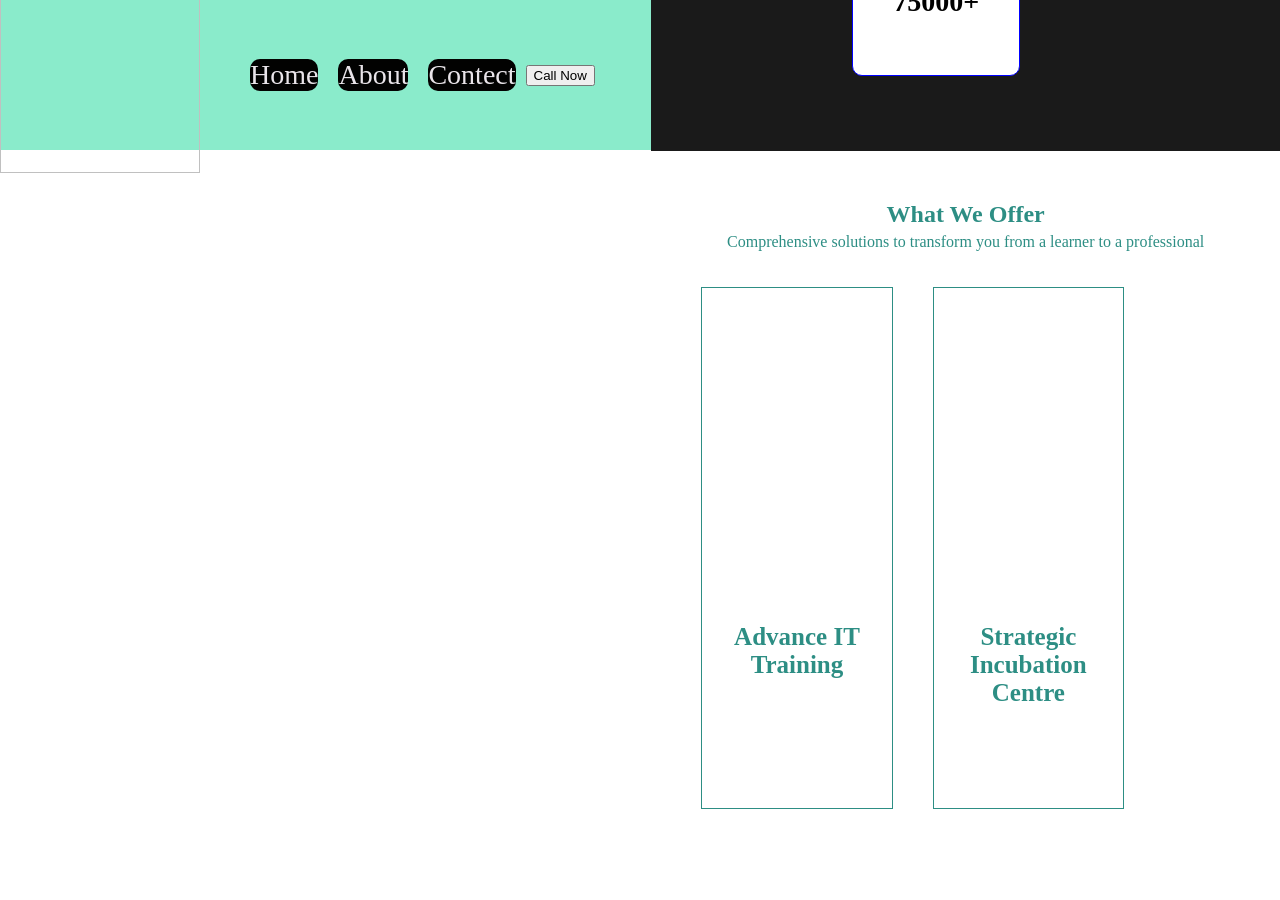
==== class 1/banoqabil.html @ e6d476e8 "form" ====
<!DOCTYPE html>
<html lang="en">
<head>
    <meta charset="UTF-8">
    <meta name="viewport" content="width=device-width, initial-scale=1.0">
    <title>Document</title>
</head>
<style>
    body{
        margin: 0px;
    }
    #Header{
        background-color: rgb(138, 235, 203);
        height: 150px;
        width: 100%;
        display: inline-flex;
        align-items: center;
        margin: 0px;
    }
    #Section{
        height: auto;
        width: 100%;
        margin: 0px
    }
    #Footer{
        background-color: rgb(132, 132, 218);
        width: 100%;
        height: 150px;
    }
    ul{
        display: inline-flex;
    }
    li{
        scroll-padding: 10px 30px;
        color: rgb(233, 228, 233);
        font-size: 28px;
        background-color: rgb(2, 2, 1);
        border-radius: 10px;
        margin: 10px;
    }
    a{
        text-decoration: none;
    }
    .logo{
        width: 30%;
    }
    .manu{
        width: 50%;
    }
    .btn{width: 20%;
    }
    .sub.btn{
        color: aliceblue;
        background-color: black;
        padding: 10px 30px;
        font-size: 24px;
        border-radius: 10px;
    }
    .hero{
        background-image: url(img/banner_1.jpeg);
        background-size: cover;
        background-repeat: no-repeat;
        height: 500px;
    }
    .Education
    {
        background-color: #1a1a1a;
        height: 300px;
        color: #ffffff;
        padding: 30px;
        text-align: center;

    }
    .edu-p{
        margin-top: -14px;
    }
    .Box{
         display: inline-flex;
         width: 100%;
        }

    .box1 ,.box2 ,.box3 ,.box4 {
        background-color: #ffffff;
        color: black;
        padding: 20px 40px;
        margin: 20px;
        border-radius: 10px;
        font-size: 28px;
        border: 1px solid blue;

    }
    .offer{background-color: #ffffff;
    color: #2d8e84;
    height: 300;
    text-align: center;
    padding: 30px;
    
    }
    .offer-box1{
        background-image: url(img/ittraining.jpeg);
        height: 300px;
        background-repeat: no-repeat;
        background-size: cover;
        width: 100%;
    }
    .offer-box{
        width: 33.3%;
        margin:0px ;
        border: 1px solid #2d8e84;
        margin: 20px;
    }
    .offer-box2{
        height: 200px;
        padding: 10px;
        background-color: #ffffff;
        border: 1px solid gainsbore;
    }
    .offer-text
    {
        font-size: 25px;
    }
</style>
<body>
    <div id="Header">
        <div class="logo">
            <img src="img/logo.png" alt="" width="200" height="200">
        
    </div>
    <div class="manu">
        <ul style="list-style-type: none;">
            <a href="">
                <li>Home</li>
            </a>
            <a href="">
                <li>About</li>
            </a>
            <a href="">
                <li>Contect</li>
            </a>
        </ul>
    </div>
    <div class="btn">
        <button type="submit" class="sub-btn">Call Now</button>
    </div>
    <div id="Section">
        <div class="hero">
        </div>
        <div class="Education">
            <h2>Transforming Lives Through Education</h2>
            <p class="edu-p">Join thousand who have already started their journey to success</p>
            <div class="Box">
                <div class="Box1">
                    <h4>75000+
                    </h4>
                    <p>Student Trained</p>
                </div>
                <div class="Box2">
                    <h4>75000+</h4>
                </div>
                <div class="box3">
                    <h4>75000+</h4>
                </div>
                <div class="Box4">
                    <h4>75000+</h4>
                </div>
            </div>
        </div>
        <div class="offer">
            <h2>What We Offer</h2>
            <p class="edu-p">Comprehensive solutions to transform you from a learner to a professional</p>
            <div class="Box">
                <div class="offer-box">
                    <div class="offer-box1"></div>
                    <div class="offer-box2">
                        <h3 class="offer-text">Advance IT Training</h3>
                    </div>
                </div>
                <div class="offer-box">
                    <div class="offer-box1"></div>
                    <div class="offer-box2">
                        <h3 class="offer-text">Strategic Incubation Centre</h3>
                    </div>
                </div>
            </div>
        </div>
    </div>
</body>
</html>
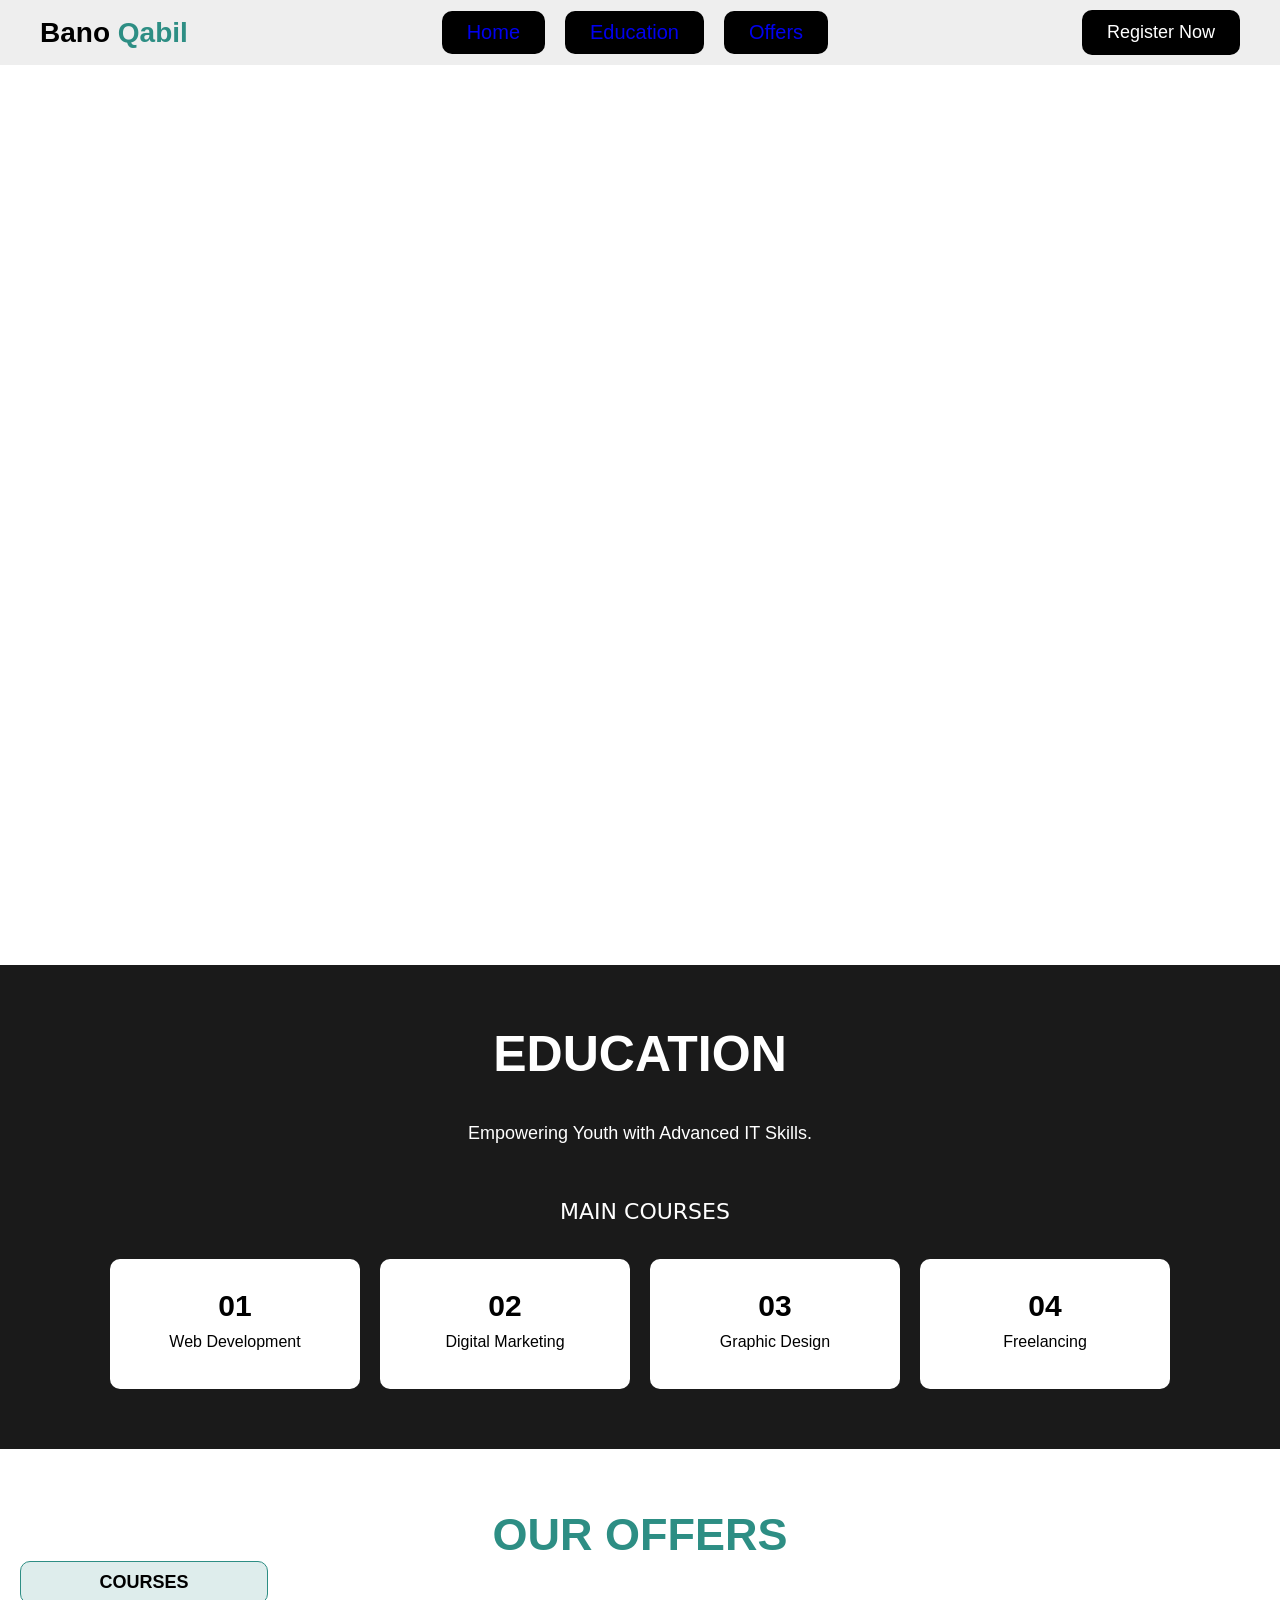
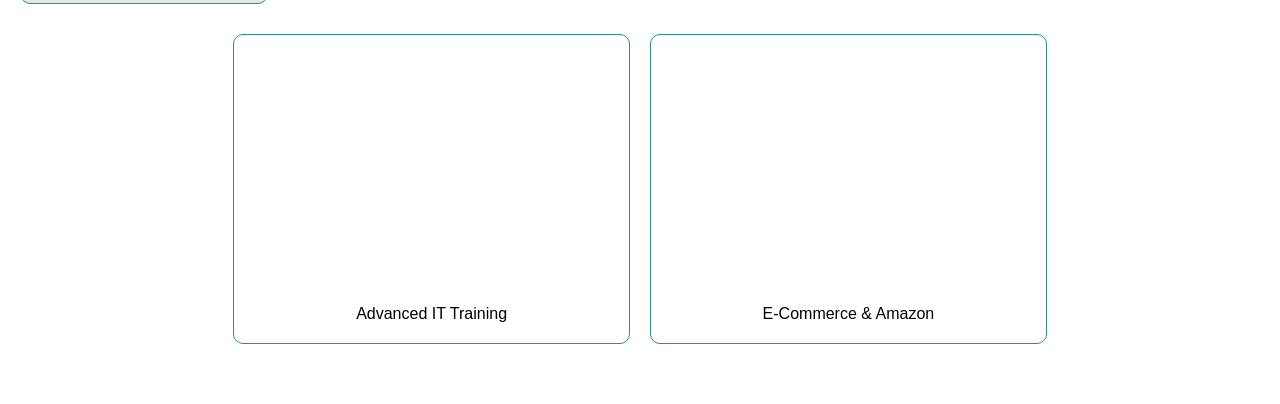
==== commit 344bb11b: "ash" ====
--- a/class 1/banoqabil.html
+++ b/class 1/banoqabil.html
@@ -3,186 +3,78 @@
 <head>
     <meta charset="UTF-8">
     <meta name="viewport" content="width=device-width, initial-scale=1.0">
-    <title>Document</title>
+    <title>Bano Qabil Assignment</title>
+    <link rel="stylesheet" href="style.css">
 </head>
-<style>
-    body{
-        margin: 0px;
-    }
-    #Header{
-        background-color: rgb(138, 235, 203);
-        height: 150px;
-        width: 100%;
-        display: inline-flex;
-        align-items: center;
-        margin: 0px;
-    }
-    #Section{
-        height: auto;
-        width: 100%;
-        margin: 0px
-    }
-    #Footer{
-        background-color: rgb(132, 132, 218);
-        width: 100%;
-        height: 150px;
-    }
-    ul{
-        display: inline-flex;
-    }
-    li{
-        scroll-padding: 10px 30px;
-        color: rgb(233, 228, 233);
-        font-size: 28px;
-        background-color: rgb(2, 2, 1);
-        border-radius: 10px;
-        margin: 10px;
-    }
-    a{
-        text-decoration: none;
-    }
-    .logo{
-        width: 30%;
-    }
-    .manu{
-        width: 50%;
-    }
-    .btn{width: 20%;
-    }
-    .sub.btn{
-        color: aliceblue;
-        background-color: black;
-        padding: 10px 30px;
-        font-size: 24px;
-        border-radius: 10px;
-    }
-    .hero{
-        background-image: url(img/banner_1.jpeg);
-        background-size: cover;
-        background-repeat: no-repeat;
-        height: 500px;
-    }
-    .Education
-    {
-        background-color: #1a1a1a;
-        height: 300px;
-        color: #ffffff;
-        padding: 30px;
-        text-align: center;
+<body>
 
-    }
-    .edu-p{
-        margin-top: -14px;
-    }
-    .Box{
-         display: inline-flex;
-         width: 100%;
-        }
+    <header id="Header">
+        <div class="logo">
+            <h1 style="font-size: 28px; font-weight: bold;">Bano <span style="color: #2d8e84;">Qabil</span></h1>
+        </div>
+        
+        <nav class="menu">
+            <ul>
+                <li><a href="#home">Home</a></li>
+                <li><a href="#education">Education</a></li>
+                <li><a href="#offers">Offers</a></li>
+            </ul>
+        </nav>
 
-    .box1 ,.box2 ,.box3 ,.box4 {
-        background-color: #ffffff;
-        color: black;
-        padding: 20px 40px;
-        margin: 20px;
-        border-radius: 10px;
-        font-size: 28px;
-        border: 1px solid blue;
+        <button class="sub-btn">Register Now</button>
+    </header>
 
-    }
-    .offer{background-color: #ffffff;
-    color: #2d8e84;
-    height: 300;
-    text-align: center;
-    padding: 30px;
-    
-    }
-    .offer-box1{
-        background-image: url(img/ittraining.jpeg);
-        height: 300px;
-        background-repeat: no-repeat;
-        background-size: cover;
-        width: 100%;
-    }
-    .offer-box{
-        width: 33.3%;
-        margin:0px ;
-        border: 1px solid #2d8e84;
-        margin: 20px;
-    }
-    .offer-box2{
-        height: 200px;
-        padding: 10px;
-        background-color: #ffffff;
-        border: 1px solid gainsbore;
-    }
-    .offer-text
-    {
-        font-size: 25px;
-    }
-</style>
-<body>
-    <div id="Header">
-        <div class="logo">
-            <img src="img/logo.png" alt="" width="200" height="200">
+    <section class="hero" id="home">
+        </section>
+
+    <section class="education" id="education">
+        <h2>EDUCATION</h2>
+        <p class="edu-p">Empowering Youth with Advanced IT Skills.</p>
         
-    </div>
-    <div class="manu">
-        <ul style="list-style-type: none;">
-            <a href="">
-                <li>Home</li>
-            </a>
-            <a href="">
-                <li>About</li>
-            </a>
-            <a href="">
-                <li>Contect</li>
-            </a>
-        </ul>
-    </div>
-    <div class="btn">
-        <button type="submit" class="sub-btn">Call Now</button>
-    </div>
-    <div id="Section">
-        <div class="hero">
+        <div class="Box">
+            <div class="aco">
+                <span class="kuch-be">Main Courses</span>
+            </div>
+            
+            <div class="box1 Box1 Box2">
+                <h4>01</h4>
+                <p>Web Development</p>
+            </div>
+            <div class="box2 Box1 Box2">
+                <h4>02</h4>
+                <p>Digital Marketing</p>
+            </div>
+            <div class="box3 Box1 Box2">
+                <h4>03</h4>
+                <p>Graphic Design</p>
+            </div>
+            <div class="box4 Box1 Box2">
+                <h4>04</h4>
+                <p>Freelancing</p>
+            </div>
         </div>
-        <div class="Education">
-            <h2>Transforming Lives Through Education</h2>
-            <p class="edu-p">Join thousand who have already started their journey to success</p>
-            <div class="Box">
-                <div class="Box1">
-                    <h4>75000+
-                    </h4>
-                    <p>Student Trained</p>
-                </div>
-                <div class="Box2">
-                    <h4>75000+</h4>
-                </div>
-                <div class="box3">
-                    <h4>75000+</h4>
-                </div>
-                <div class="Box4">
-                    <h4>75000+</h4>
+    </section>
+
+    <section class="Offer" id="offers">
+        <h2>OUR OFFERS</h2>
+        <h5>Courses</h5>
+        
+        <div class="Box" style="margin-top: 30px;">
+            
+            <div class="Offer-box">
+                <div class="Offer-box1"></div> <div class="Offer-box2">
+                    <p class="offer-text">Advanced IT Training</p>
                 </div>
             </div>
-        </div>
-        <div class="offer">
-            <h2>What We Offer</h2>
-            <p class="edu-p">Comprehensive solutions to transform you from a learner to a professional</p>
-            <div class="Box">
-                <div class="offer-box">
-                    <div class="offer-box1"></div>
-                    <div class="offer-box2">
-                        <h3 class="offer-text">Advance IT Training</h3>
-                    </div>
-                </div>
-                <div class="offer-box">
-                    <div class="offer-box1"></div>
-                    <div class="offer-box2">
-                        <h3 class="offer-text">Strategic Incubation Centre</h3>
-                    </div>
+
+            <div class="Offer-box">
+                <div class="Offer-box-two"></div> <div class="Offer-box2">
+                    <p class="offer-text">E-Commerce & Amazon</p>
                 </div>
             </div>
+
         </div>
-    </div>
+    </section>
+
 </body>
 </html>
--- a/class 1/style.css
+++ b/class 1/style.css
@@ -0,0 +1,288 @@
+*{
+    margin: 0;
+    padding:0;
+    box-sizing:border-box;
+}
+body{
+    font-family: 'Franklin Gothic Medium', 'Arial Narrow', Arial, sans-serif;
+}
+
+/*HEADER*/
+#Header{
+
+    width: 100%;
+    background-color: rgba(170, 170, 170,0.205);
+    display: flex;
+    justify-content: space-between;
+    align-items: center;
+    padding: 10px 40px;
+    flex-wrap: wrap;
+}
+/*MENU*/
+
+.menu ul{
+    display: flex;
+    list-style: none;
+    gap: 20px;
+    flex-wrap: wrap;
+}
+
+.menu ul li{
+    padding:10px 25px;
+    background-color: black;
+    color: white;
+    border-radius: 10px;
+    font-size: 20px;
+}
+.menu a{
+    text-decoration: none;
+}
+
+/*BUTTON*/
+
+.sub-btn{
+    padding: 12px 25px;
+    background-color: black;
+    color: white;
+    border: none;
+    border-radius: 10px;
+    font-size: 18px;
+    cursor: pointer;
+}
+
+/*HERO SECTION8*/
+
+.hero{
+    background-image: url(../img/banner_1.jpeg);
+    background-size: cover;
+    background-repeat: no-repeat;
+    background-position: center;
+    width: 100%;
+    height: 100vh; /*This forces the section to take up 60% of the screen hieght */
+}
+
+/*EDUCATION SECTION*/
+
+.education{
+    background-color: #1a1a1a;
+    color: white;
+    padding: 60px 20px;
+    text-align: center;
+}
+.education h2{
+    font-size: 50px;
+    margin-bottom: 15px;
+}
+.edu-p{
+    margin: 40px;
+    font-size: 18px;
+}
+/*BOX SECTION*/
+
+.Box{
+    display: flex;
+    justify-content: center;
+    gap: 20px;
+    flex-wrap: wrap;
+}
+.aco{
+    background-color: #1a1a1a;
+    width: 100%;
+    height: 50%;
+    color: white;
+    font-size: 22px;
+    font-family: system-ui, -apple-system, BlinkMacSystemFont, 'Segoe UI', Roboto, Oxygen, Ubuntu, Cantarell, 'Open Sans', 'Helvetica Neue', sans-serif;
+    text-transform: uppercase;
+    text-align: center;
+    padding: 15px;
+}
+.kuch-be{
+    margin-left: 10px;
+    animation: hrading 2c infinite;
+}
+@keyframes hrading{
+  from { 
+    margin-left: 10px;
+}
+ to{ 
+    margin-left: 125px;
+ }
+}
+.box1,
+.box2,
+.box3,
+.box4{
+    background-color: white;
+    color: black;
+    border: 1 solid blue;
+    border-radius: 10px;
+    height: 130px;
+    padding: 30px 20px;
+    width: 250px;
+    transition: color 3s, height 10s;
+    animation: into 2s;
+}
+@keyframes into{
+    from{
+        background-color: white;
+    }
+    to{
+        background-color: rgb (0,131,245);
+    }
+}
+.Box1:hover{
+    height: 250px;
+    background-color: #8e6f2d;
+    color: white;
+    border-radius: 1 solid wheat;
+    box-shadow: -2px 1px 12px 1px rgb (252,252,252);
+}
+.Box2 h4{
+    font-size: 30px;
+    margin-bottom: 10px;
+}
+/*OFFER SECTION*/
+
+.Offer
+{
+    padding: 60px 20px;
+}
+.Offer{
+    padding: 60px 20px;
+    text-align: center;
+}
+.Offer h2{
+    color: #2d8e84;
+    font-size: 45px;
+}
+.Offer-box{
+    width: 32%;
+    border: 1px solid #2d8e84;
+    border-radius: 10px;
+    overflow: hidden;
+    background-color: white;
+}
+.Offer h5{
+    font-size: 18px;
+    color: rgb(0,0,0);
+    text-transform: uppercase;
+    background-color: #2d8e8428;
+    padding: 10px;
+    border: 1px solid #2d8e84;
+    width: 20%;
+    border-radius: 10px;
+}
+.Offer-box1{
+    background-image: url(../img/ittraining.png);
+    background-size: cover;
+    background-repeat: no-repeat;
+    height: 250px;
+}
+.Offer-box-two{
+    background-image: url(../img/ittraining2.png);
+    background-size: cover;
+    background-position: center;
+    background-repeat: no-repeat;
+    height: 250px;
+}
+.Offer-box2{
+    padding: 20px;
+}
+.Offer text{
+    font-size: 24px;
+}
+/*=================*/
+/*TABLET RESPONSIVE*/
+/*=================*/
+@media screen and (max-width:992px){
+    #Header{
+        flex-direction: column;
+        text-align: center;
+        gap: 20px;
+    }
+    ,menu ul{
+        justify-content: center;
+    }
+    .hero{
+        height: 60vh;
+    }
+    .Education h2,
+    .Offer h2{
+        font-size: 36px;
+    }
+    .offer-box{
+        width: 45%;
+    }
+}
+/*==================*/
+/*MOBILE RESPONSIVE*/
+/*================*/
+
+@media screen and (max-width:786px){
+    #Header {
+        padding: 20px;
+    }
+    .menu ul{
+        flex-direction: column;
+        align-items: center;
+    }
+    .menu ul li {
+        width: 200px;
+        text-align: center;
+    }
+    .hero{
+        height:45vh;
+    }
+    .Education{
+        background-color: white;
+        color: #2d8e84;
+    }
+    .Education h2
+    .offer h2{
+        font-size:28px;
+    }
+    .edu-p{
+        font-size: 16px;
+    }
+    .Box{
+        flex-direction: center;
+    }
+    .box1,
+    .box2,
+    .box3,
+    .box4 {
+        width: 100%;
+        max-width:320px;
+    }
+    .offer-box {
+        width: 100%;
+    }
+    .offer-text {
+        font-size: 20px;
+    }
+    .sub-btn{
+        width: 100%;
+    }
+}
+/*===============*/
+/* SMALL MOBILE */
+/*=============*/
+
+@media screen and (max-width: 480px){
+    .Education h2,
+    .offer h2{
+        font-size: 22px;
+    }
+    .menu ul li {
+        font-size: 16px;
+        padding: 10px 15px;
+    }
+    .hero{
+        height: 35vh;
+    }
+    .offer text{
+        font-size: 18px;
+    }
+}
+
+    
